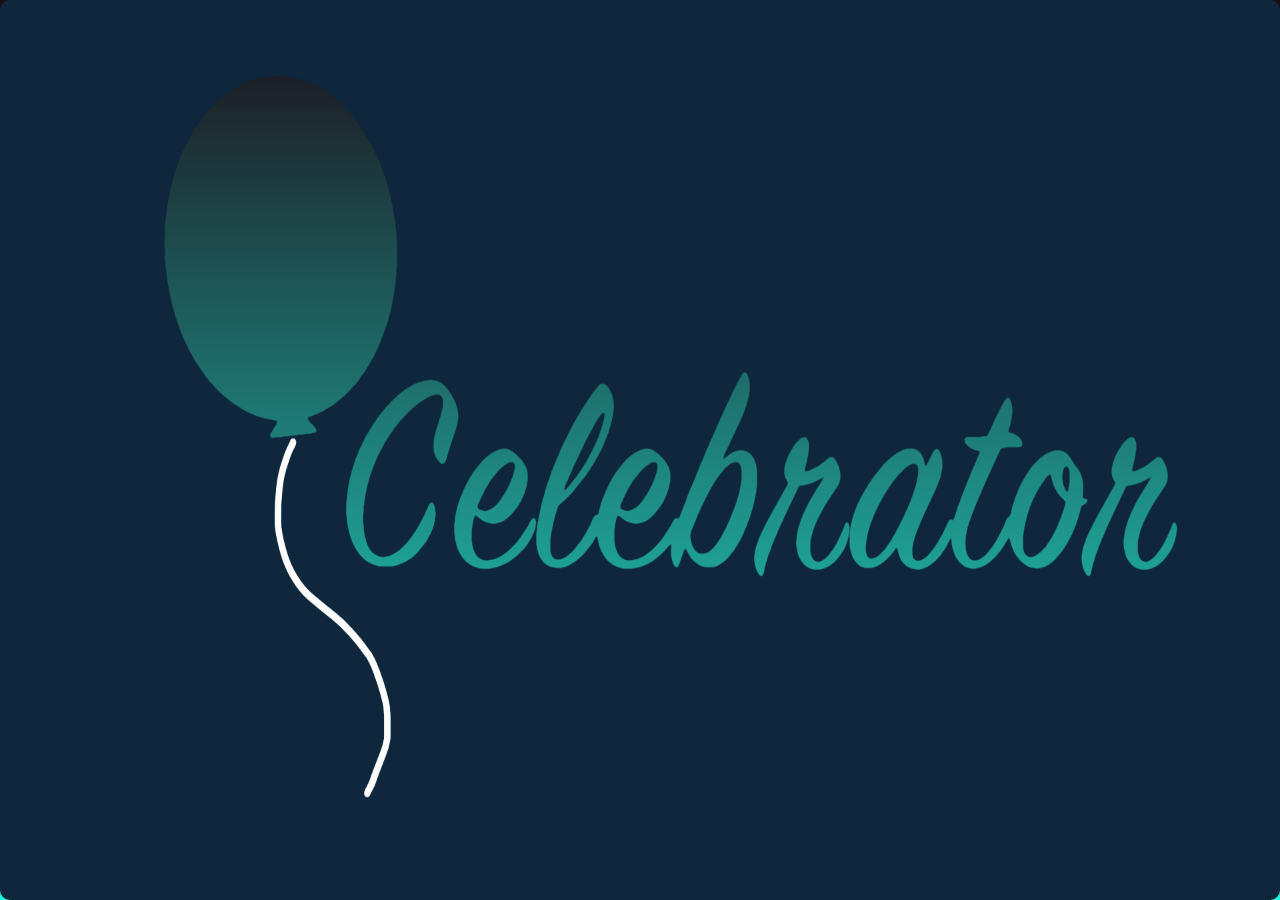
==== index.html @ 547634f6 "added new balloon image option" ====
<!DOCTYPE html>
<html lang="en">
  <head>
    <meta charset="UTF-8" />
    <meta http-equiv="X-UA-Compatible" content="IE=edge" />
    <meta name="viewport" content="width=device-width, initial-scale=1.0" />
    <title>Celebrator</title>

    <!-- CSS only -->
    <link
      href="https://cdn.jsdelivr.net/npm/bootstrap@5.0.1/dist/css/bootstrap.min.css"
      rel="stylesheet"
      integrity="sha384-+0n0xVW2eSR5OomGNYDnhzAbDsOXxcvSN1TPprVMTNDbiYZCxYbOOl7+AMvyTG2x"
      crossorigin="anonymous"
    />
    <link rel="preconnect" href="https://fonts.gstatic.com" />
    <link rel="preconnect" href="https://fonts.gstatic.com" />
    <link rel="preconnect" href="https://fonts.gstatic.com" />
    <link rel="preconnect" href="https://fonts.gstatic.com" />
    <link
      href="https://fonts.googleapis.com/css2?family=Poppins:ital,wght@0,300;0,600;1,600&display=swap"
      rel="stylesheet"
    />
    <link
      rel="stylesheet"
      href="https://www.fontspace.com/a-alloy-ink-font-f45503"
    />
    <link rel="stylesheet" href="css/main.css" />
    <link rel="stylesheet" href="css/index.css" />
    <link
      rel="stylesheet"
      href="https://www.fontspace.com/a-alloy-ink-font-f45503"
    />
  </head>

  <body>
    <!-- <div id="gradDiv"> -->
        <canvas id="canvas-basic"></canvas>
        <img src="images/celebratorBalloon.png" alt="Celebrator logo" id="mask">
        <!-- <img src="images/AlloyMask1.png" alt="Celebrator logo" id="mask"> -->
        <!-- <img src="images/alloyTemplate.png" alt="Celebrator logo" id="mask"> -->
    <!-- </div> -->
    <p id="tagline">
      Choose a theme. Get food and supply recomendations on the spot. Celebrate
      more, worry less!
    </p>
    <header>
      <div id= "logo">
      <p id="logoText">Celebrator</p>
    </div>
      <nav class="navbar navbar-expand-lg navbar-dark">
        <div class="container-fluid justify-content-center">
          <button
            class="navbar-toggler"
            type="button"
            data-bs-toggle="collapse"
            data-bs-target="#navbarNav"
            aria-controls="navbarNav"
            aria-expanded="false"
            aria-label="Toggle navigation"
          >
            <span class="navbar-toggler-icon"></span>
          </button>
          <div class="collapse navbar-collapse" id="navbarNav">
            <ul class="navbar-nav text-center">
              <li class="nav-item">
                <a
                  
                  class="nav-link active"
                  aria-current="page"
                  href="index.html"
                  >Home</a
                >
              </li>
              <li class="nav-item">
                <a  class="nav-link" href="themes.html"
                  >Theme's</a
                >
              </li>
              <li class="nav-item">
                <a  class="nav-link" href="aboutMe.html"
                  >About Us</a
                >
              </li>
            </ul>
          </div>
        </div>
      </nav>
    </header>

    <script src="js/granim.min.js"></script>
    <script src="js/ourGranim.js"></script>

    <script
      src="https://code.jquery.com/jquery-3.6.0.min.js"
      integrity="sha256-/xUj+3OJU5yExlq6GSYGSHk7tPXikynS7ogEvDej/m4="
      crossorigin="anonymous"
    ></script>
    <script src="js/recipes.js"></script>
    <!-- JavaScript Bundle with Popper -->
    <script src="https://cdn.jsdelivr.net/npm/bootstrap@5.0.1/dist/js/bootstrap.bundle.min.js" integrity="sha384-gtEjrD/SeCtmISkJkNUaaKMoLD0//ElJ19smozuHV6z3Iehds+3Ulb9Bn9Plx0x4" crossorigin="anonymous"></script>




  </body>
</html>
---- css/main.css ----
@font-face {
    font-family: SignPainter;
    src: url(fonts/SignPainter\ HouseScript\ Regular.ttf);
}



/* Main Page */

body{
margin: 0px;
padding: 0px;
box-sizing: border-box;
height: 100vh;
width: 100vw;
display: grid;
grid-template-columns: 1fr 1fr 1fr 1fr 1fr 1fr 1fr 1fr 1fr 1fr 1fr;
grid-template-rows: 15% auto 15%;
font-family: 'Poppins', sans-serif;
}

header{
    background-color: #0e273c;
    display:flex;
    justify-content:space-between;
    align-items: center;
    width :100vw;

}
#partyPeople{
    grid-column:2/ span 3;
    text-align:center;
    margin-top: 1em;
}

#logo{
    /* background-color:purple; */
    font-size: 4em;
    color: white;
    display:flex;
    justify-content: center;
    align-items: center;
    margin-left:.5em;
    font-family: SignPainter;
}

.logoName{
    text-decoration: none;
    color: white;
    margin:0px; 
    
}

.navbar{
    /* background-color:pink; */
    margin-right:1.75em;
}

.white{
    color: white;
}

ul{
    /* background-color:red; */
    font-size: 1.25em;
    color: white;
    
}

li{
    /* background-color:yellow; */
    white-space: nowrap;
    padding-left:2em;
    font-weight:300 ;
    
}

main{
    background-color:white;
    grid-row-start: 2;
    grid-column-start: 1;
    grid-column-end: 12;
    display: grid;
    grid-template-columns: 1fr 6fr 6fr 6fr 1fr;
    grid-template-rows: 3fr 4fr 1fr 4fr 1fr;
    
}

footer{
    background-color: #0e273c;
    grid-row: 3;
    grid-column-start: 1;
    grid-column-end: 12;
}


/* Display Theme */
.content{
    /* background-color: grey; */
    grid-column-start: 2;
    grid-column-end: 5;
    grid-row-start: 2;
    grid-row-end: 5; 
}

.themeName{
    /* background-color: pink; */
    grid-column-start: 2;
    grid-column-end: 5;
    grid-row-start: 1;
    display: grid;
    align-content: center;
    font-family: 'Poppins', sans-serif;
    justify-content: center;
    font-size: 5em;
}

input{
    display: none;
    visibility: hidden;
}

label{
    margin-left: 90%;
}

label:hover{
    color: #f15bb5;
}

#expand{
    height: 0;
    overflow: hidden;
    transition: height  .5s;
    background-color: green;
    overflow: hidden;
    overflow-y: scroll;
    margin-bottom: 30px;
}

#toggle:checked ~ #expand, #toggle1:checked ~ #expand {
    height: 600px;
}

img{
    height: 239px;
    border-radius: 10px;
    align-self: center;
    
    
} 

.preview{
    display: flex;
    justify-content: space-around;
}

/* About Us */

p{
    line-height: 30px;
    padding-left: 10px;
    padding-right: 10px;
    font-size: 1em;
    flex-grow: 3;
}
#main{
    background-color:white;
    grid-row-start: 2;
    grid-column-start: 1;
    grid-column-end: 12;
    display: grid;
    grid-template-columns: 1fr 6fr 6fr 6fr 1fr;
    grid-template-rows: 1fr 4fr 1fr 4fr 1fr 4fr 1fr 4fr 1fr; 
}
.us1{
    /* background-color: #f15bb5; */
    border: 10px double #00f5d4;
    grid-row-start: 2;
    grid-column-start: 2;
    grid-column-end: 5;
    /* height: 280px; */
    display: flex;
    /* grid-template-columns: 1fr 3fr;
    grid-template-rows: 1fr;  */
    align-items: center;
    justify-items: center; 
    border-radius: 10px;
    padding: 20px;
}

.vic{
    display: flex;
}
.us2{
    /* background-color: #00f5d4; */
    border: 10px double #f15bb5;
    grid-row-start: 4;
    grid-column-start: 2;
    grid-column-end: 5; 
    /* height: 280px; */
    display: flex;
    /* grid-template-columns: 1fr 3fr;
    grid-template-rows: 1fr; */
    align-items: center;
    justify-items: center;
    border-radius: 10px;
    padding: 20px;
}

.rol{
    display: flex;
}

.us3{
    /* background-color: #f15bb5; */
    border: 10px double #00f5d4;
    grid-row-start: 6;
    grid-column-start: 2;
    grid-column-end: 5;
    /* height: 280px; */
    display: flex;
    /* grid-template-columns: 1fr 3fr;
    grid-template-rows: 1fr;  */
    align-items: center;
    justify-items: center; 
    border-radius: 10px;
    padding: 20px;
}

.car{
    display: flex;
}
.us4{
    /* background-color: #f15bb5; */
    border: 10px double #f15bb5;
    grid-row-start: 8;
    grid-column-start: 2;
    grid-column-end: 5;
    /* height: 280px; */
    display: flex;
    /* grid-template-columns: 1fr 3fr;
    grid-template-rows: 1fr;  */
    align-items: center;
    justify-items: center; 
    border-radius: 10px;
    padding: 20px;
}

.coo{
    display: flex;
}


@media only screen and (max-width:1024px){

    body{
        grid-template-columns: 1fr 1fr 1fr 1fr 1fr 1fr 1fr 1fr 1fr 1fr 1fr;
        grid-template-rows: auto auto 10%;
        }

        header{
            flex-direction: column;
            justify-content:start;
        
        }    
        #logo{
            margin-left: 0em;
            
        }
        .navbar{
            margin-right: 0em;
        }

    li{
        padding-left:0em;
    }

    .vic{
        flex-direction: column;
    }
    .rol{
        flex-direction: column;
    }
    .car{
        flex-direction: column;
    }
    .coo{
        flex-direction: column;
    }
}
@media only screen and (max-width:360px){}
---- css/index.css ----
/* body{
    background-color: purple;
} */

header{
background-color: transparent;  
z-index: 20;
}
#logoText{
    color:transparent;
}
#canvas-basic,#mask{
    grid-column:1/12;
    grid-row: 1/3;
    display: block;
    width: 100vw;
    height: 100vh;
}

#mask{
    z-index:10;
}

#tagline{
    z-index:30;
    color:white;
    font-size: 2em;
    text-align: center;
    /* justify-self: center; */
    justify-self: center;
    align-self: center;
    transform: translateY(115%);
    width:80%;
}


#canvas-basic, header{
    grid-row-start:1;
}

@media only screen and (max-width:1024px){
    #tagline{
    transform: translateY(30%);
    width:90%;
    font-size: 1.5em;
    }



}
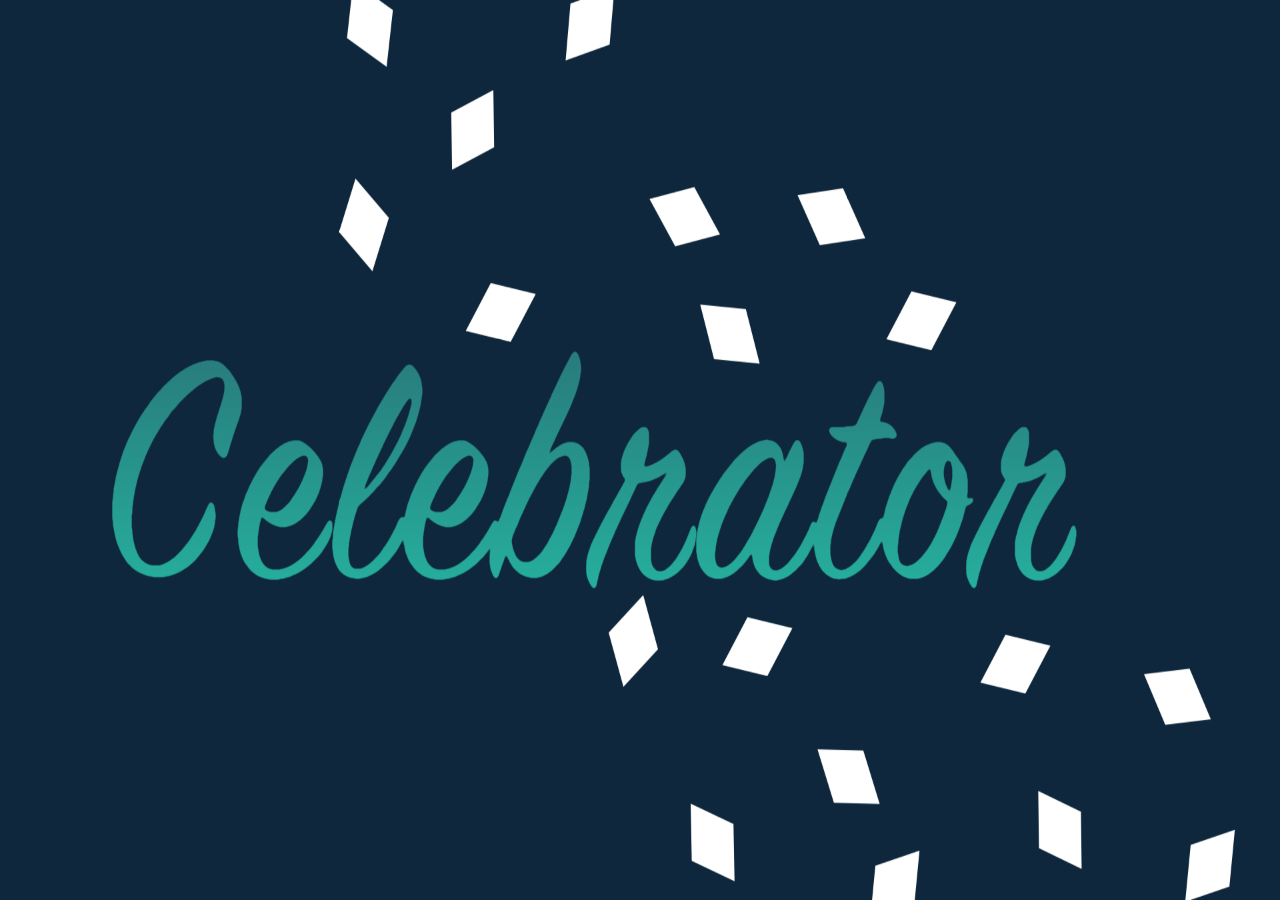
==== commit 7007d8c5: "finished homepage mask and made responsive" ====
--- a/index.html
+++ b/index.html
@@ -36,12 +36,18 @@
   <body>
     <!-- <div id="gradDiv"> -->
         <canvas id="canvas-basic"></canvas>
-        <img src="images/celebratorBalloon.png" alt="Celebrator logo" id="mask">
+        <!-- <img src="images/celebratorConfetti.png" style= "border-radius:0px;"alt="Celebrator logo" id="mask"> -->
+    <!-- </div> -->
+
+        <picture id="mask">
+          <source srcset="images/celebratorSm1.png" media="(max-width:770px)">
+          <img src="images/celebratorConfetti.png" style= "border-radius:0px;"alt="Celebrator logo" >
+        </picture>
+        
         <!-- <img src="images/AlloyMask1.png" alt="Celebrator logo" id="mask"> -->
-        <!-- <img src="images/alloyTemplate.png" alt="Celebrator logo" id="mask"> -->
-    <!-- </div> -->
+    
     <p id="tagline">
-      Choose a theme. Get food and supply recomendations on the spot. Celebrate
+      Choose a theme.<br>Get food and supply recomendations on the spot.<br> Celebrate
       more, worry less!
     </p>
     <header>
--- a/css/index.css
+++ b/css/index.css
@@ -20,16 +20,24 @@
 #mask{
     z-index:10;
 }
+#mask img {
+    width: 100vw;
+    height:100vh;
+}
+#mask source {
+    width: 100vw;
+    height:100vh;
+}
 
 #tagline{
     z-index:30;
     color:white;
-    font-size: 2em;
-    text-align: center;
-    /* justify-self: center; */
-    justify-self: center;
+    font-size: 1.25em;
+    
+    justify-self: start;
     align-self: center;
-    transform: translateY(115%);
+    transform: translateY(160%);
+    margin-left: 1.5em;
     width:80%;
 }
 
@@ -40,9 +48,21 @@
 
 @media only screen and (max-width:1024px){
     #tagline{
-    transform: translateY(30%);
-    width:90%;
-    font-size: 1.5em;
+    transform: translateY(50%);
+    /* width:90%; */
+    margin-left:0px;
+    
+    }
+}
+@media only screen and (max-width:764px){
+    #tagline{
+    transform: translateY(50%);
+    /* width:90%; */
+    margin-left:0px;
+    text-align:center;
+    justify-self:center;
+    
+    
     }
 
 
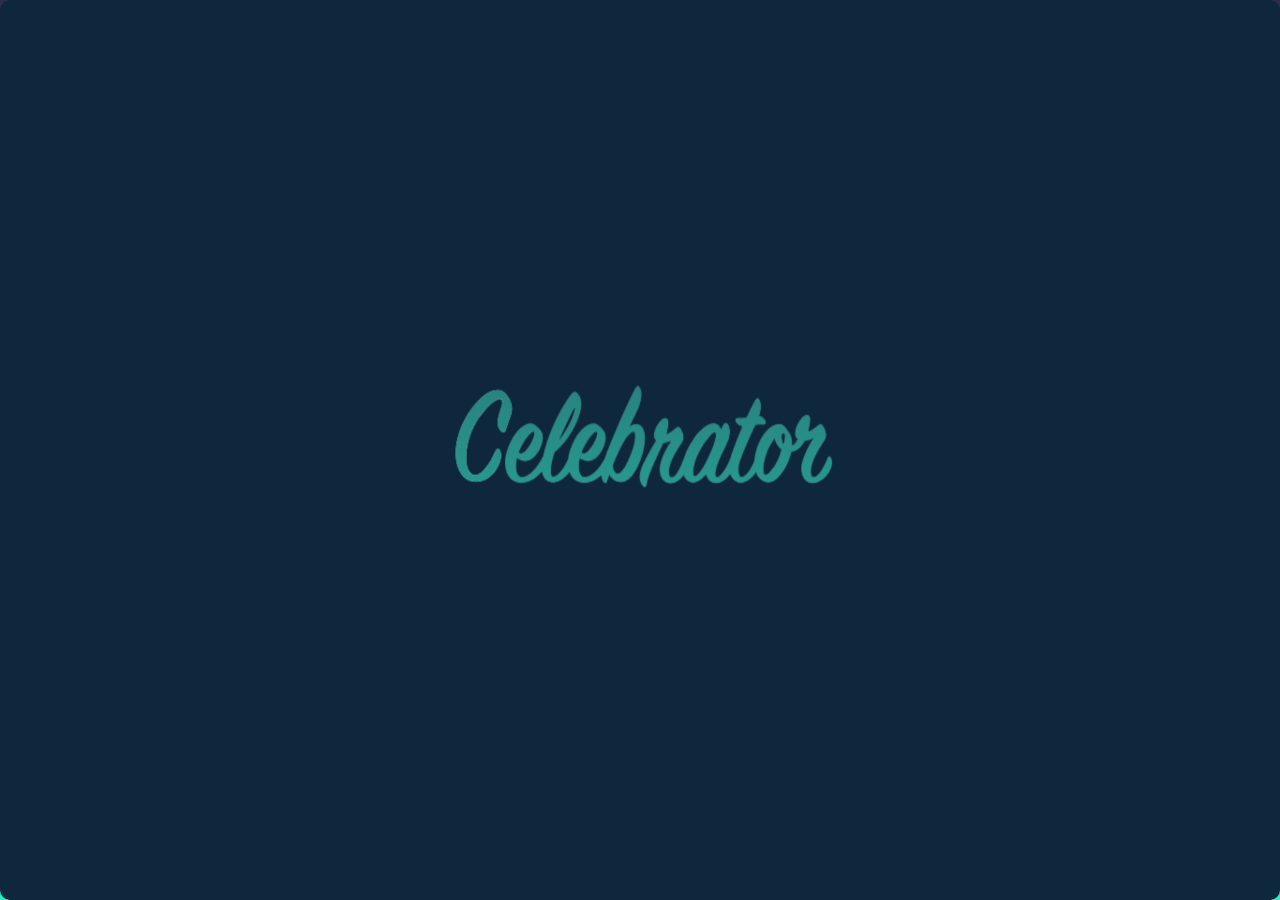
==== commit 68c9c13f: "made recipes dynamic based on click" ====
--- a/index.html
+++ b/index.html
@@ -35,25 +35,18 @@
 
   <body>
     <!-- <div id="gradDiv"> -->
-        <canvas id="canvas-basic"></canvas>
-        <!-- <img src="images/celebratorConfetti.png" style= "border-radius:0px;"alt="Celebrator logo" id="mask"> -->
+    <canvas id="canvas-basic"></canvas>
+    <img src="images/celebrator.png" alt="Celebrator logo" id="mask" />
+    <!-- <img src="images/AlloyMask1.png" alt="Celebrator logo" id="mask"> -->
+    <!-- <img src="images/alloyTemplate.png" alt="Celebrator logo" id="mask"> -->
     <!-- </div> -->
-
-        <picture id="mask">
-          <source srcset="images/celebratorSm1.png" media="(max-width:770px)">
-          <img src="images/celebratorConfetti.png" style= "border-radius:0px;"alt="Celebrator logo" >
-        </picture>
-        
-        <!-- <img src="images/AlloyMask1.png" alt="Celebrator logo" id="mask"> -->
-    
     <p id="tagline">
-      Choose a theme.<br>Get food and supply recomendations on the spot.<br> Celebrate
+      Choose a theme. Get food and supply recomendations on the spot. Celebrate
       more, worry less!
     </p>
     <header>
-      <div id= "logo">
       <p id="logoText">Celebrator</p>
-    </div>
+
       <nav class="navbar navbar-expand-lg navbar-dark">
         <div class="container-fluid justify-content-center">
           <button
@@ -71,7 +64,7 @@
             <ul class="navbar-nav text-center">
               <li class="nav-item">
                 <a
-                  
+                  style="color: white"
                   class="nav-link active"
                   aria-current="page"
                   href="index.html"
@@ -79,12 +72,12 @@
                 >
               </li>
               <li class="nav-item">
-                <a  class="nav-link" href="themes.html"
+                <a style="color: white" class="nav-link" href="themes.html"
                   >Theme's</a
                 >
               </li>
               <li class="nav-item">
-                <a  class="nav-link" href="aboutMe.html"
+                <a style="color: white" class="nav-link" href="aboutMe.html"
                   >About Us</a
                 >
               </li>
@@ -104,10 +97,18 @@
     ></script>
     <script src="js/recipes.js"></script>
     <!-- JavaScript Bundle with Popper -->
-    <script src="https://cdn.jsdelivr.net/npm/bootstrap@5.0.1/dist/js/bootstrap.bundle.min.js" integrity="sha384-gtEjrD/SeCtmISkJkNUaaKMoLD0//ElJ19smozuHV6z3Iehds+3Ulb9Bn9Plx0x4" crossorigin="anonymous"></script>
+    <script
+      src="https://cdn.jsdelivr.net/npm/bootstrap@5.0.1/dist/js/bootstrap.bundle.min.js"
+      integrity="sha384-gtEjrD/SeCtmISkJkNUaaKMoLD0//ElJ19smozuHV6z3Iehds+3Ulb9Bn9Plx0x4"
+      crossorigin="anonymous"
+    ></script>
+    <script src="js/api.js"></script>
+    <script src="js/celebrator.js"></script>
 
-
-
-
+    <script
+      src="https://cdn.jsdelivr.net/npm/bootstrap@5.0.1/dist/js/bootstrap.bundle.min.js"
+      integrity="sha384-gtEjrD/SeCtmISkJkNUaaKMoLD0//ElJ19smozuHV6z3Iehds+3Ulb9Bn9Plx0x4"
+      crossorigin="anonymous"
+    ></script>
   </body>
 </html>
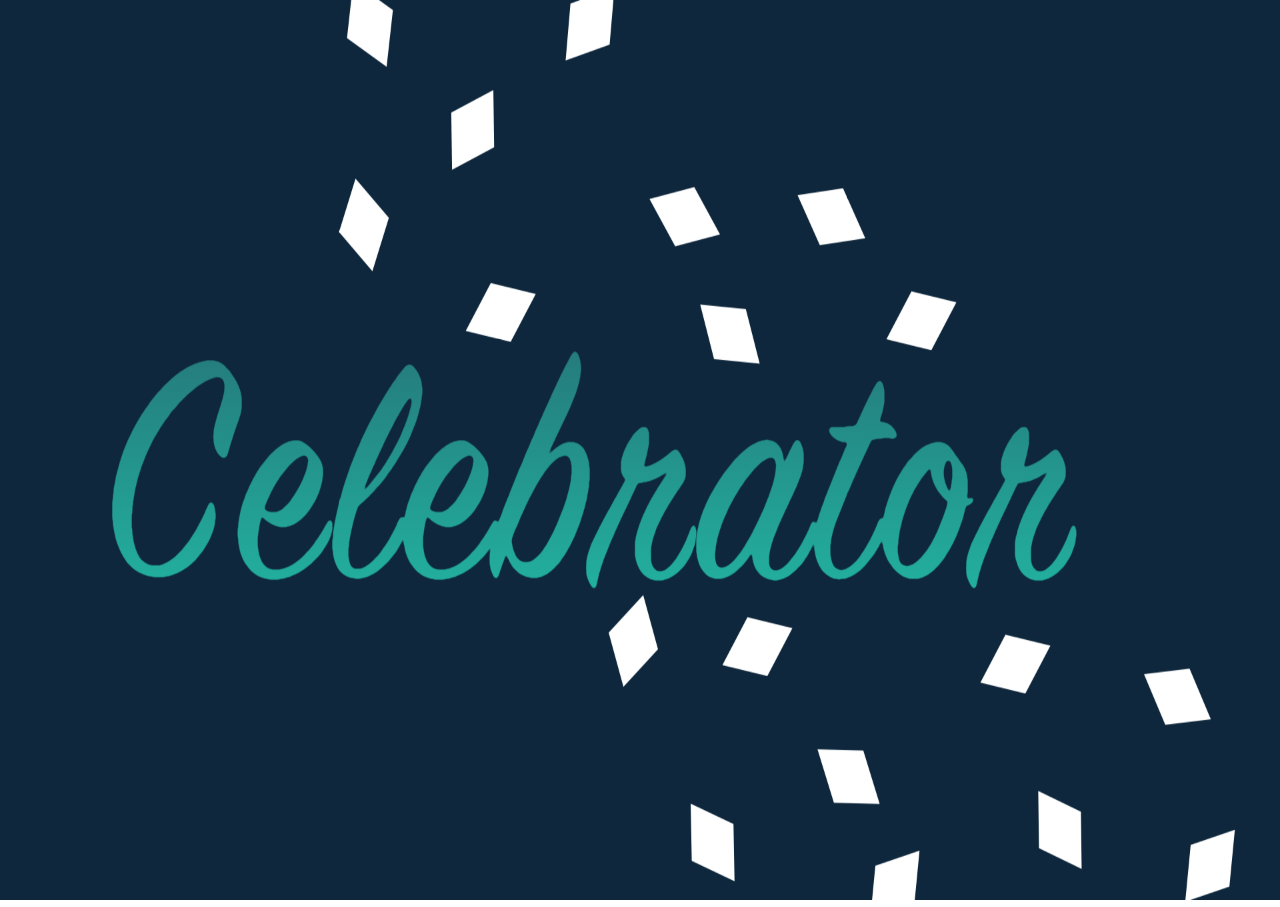
==== commit 2b955bfa: "Merge branch 'main' into gisselle" ====
--- a/index.html
+++ b/index.html
@@ -35,18 +35,25 @@
 
   <body>
     <!-- <div id="gradDiv"> -->
-    <canvas id="canvas-basic"></canvas>
-    <img src="images/celebrator.png" alt="Celebrator logo" id="mask" />
-    <!-- <img src="images/AlloyMask1.png" alt="Celebrator logo" id="mask"> -->
-    <!-- <img src="images/alloyTemplate.png" alt="Celebrator logo" id="mask"> -->
+        <canvas id="canvas-basic"></canvas>
+        <!-- <img src="images/celebratorConfetti.png" style= "border-radius:0px;"alt="Celebrator logo" id="mask"> -->
     <!-- </div> -->
+
+        <picture id="mask">
+          <source srcset="images/celebratorSm1.png" media="(max-width:770px)">
+          <img src="images/celebratorConfetti.png" style= "border-radius:0px;"alt="Celebrator logo" >
+        </picture>
+        
+        <!-- <img src="images/AlloyMask1.png" alt="Celebrator logo" id="mask"> -->
+    
     <p id="tagline">
-      Choose a theme. Get food and supply recomendations on the spot. Celebrate
+      Choose a theme.<br>Get food and supply recomendations on the spot.<br> Celebrate
       more, worry less!
     </p>
     <header>
+      <div id= "logo">
       <p id="logoText">Celebrator</p>
-
+    </div>
       <nav class="navbar navbar-expand-lg navbar-dark">
         <div class="container-fluid justify-content-center">
           <button
@@ -64,7 +71,7 @@
             <ul class="navbar-nav text-center">
               <li class="nav-item">
                 <a
-                  style="color: white"
+                  
                   class="nav-link active"
                   aria-current="page"
                   href="index.html"
@@ -72,12 +79,12 @@
                 >
               </li>
               <li class="nav-item">
-                <a style="color: white" class="nav-link" href="themes.html"
+                <a  class="nav-link" href="themes.html"
                   >Theme's</a
                 >
               </li>
               <li class="nav-item">
-                <a style="color: white" class="nav-link" href="aboutMe.html"
+                <a  class="nav-link" href="aboutMe.html"
                   >About Us</a
                 >
               </li>
@@ -105,6 +112,7 @@
     <script src="js/api.js"></script>
     <script src="js/celebrator.js"></script>
 
+
     <script
       src="https://cdn.jsdelivr.net/npm/bootstrap@5.0.1/dist/js/bootstrap.bundle.min.js"
       integrity="sha384-gtEjrD/SeCtmISkJkNUaaKMoLD0//ElJ19smozuHV6z3Iehds+3Ulb9Bn9Plx0x4"
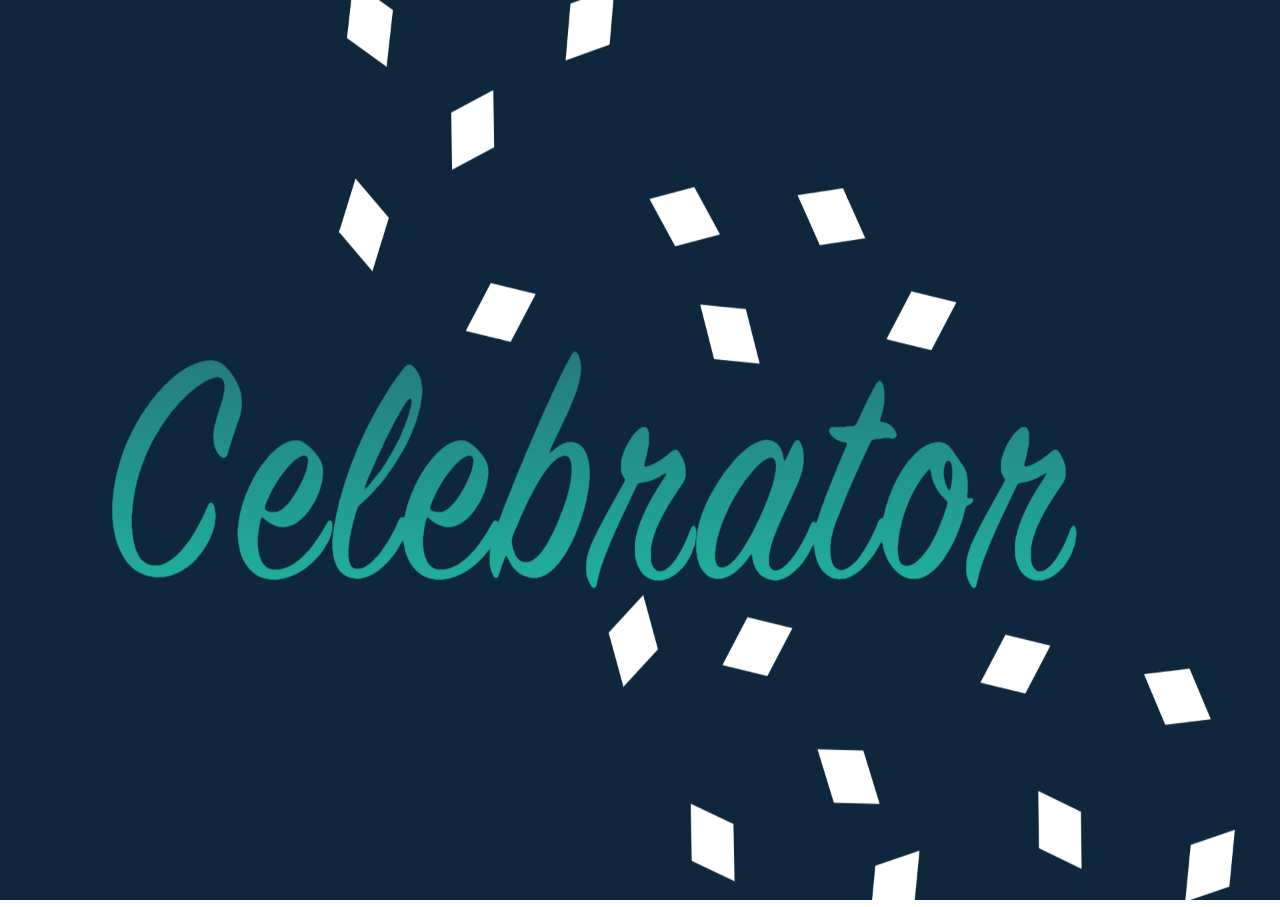
==== commit 65d86df3: "Merge branch 'main' into production" ====
--- a/index.html
+++ b/index.html
@@ -79,8 +79,10 @@
                 >
               </li>
               <li class="nav-item">
-                <a  class="nav-link" href="themes.html"
-                  >Theme's</a
+
+                <a style="color: white" class="nav-link" href="themes.html"
+                  >Themes</a
+
                 >
               </li>
               <li class="nav-item">
--- a/css/main.css
+++ b/css/main.css
@@ -51,6 +51,10 @@
     
 }
 
+.logoName:hover{
+    color: #00f5d4;
+}
+
 .navbar{
     /* background-color:pink; */
     margin-right:1.75em;
@@ -91,6 +95,39 @@
     grid-row: 3;
     grid-column-start: 1;
     grid-column-end: 12;
+    width:100vw;
+    display: flex;
+    color: white;
+    font-family: 'Poppins', sans-serif;
+}
+
+.copy{
+    display: flex;
+    width: 60vw;
+}
+
+.footerLinks{
+    display: flex;
+    align-self: center;
+    width: 100vw;
+    padding-left: 30px;
+    align-items: center;
+    font-family: "Poppins", sans-serif;
+}
+
+.flinks{
+    width: 100vw;
+    display: flex;
+    justify-content: flex-end;
+    align-self: center;
+    padding-right: 50px;
+}
+
+.footerLinks a{
+    text-decoration: none;
+    color: white;
+    padding: 0px 10px;
+    
 }
 
 
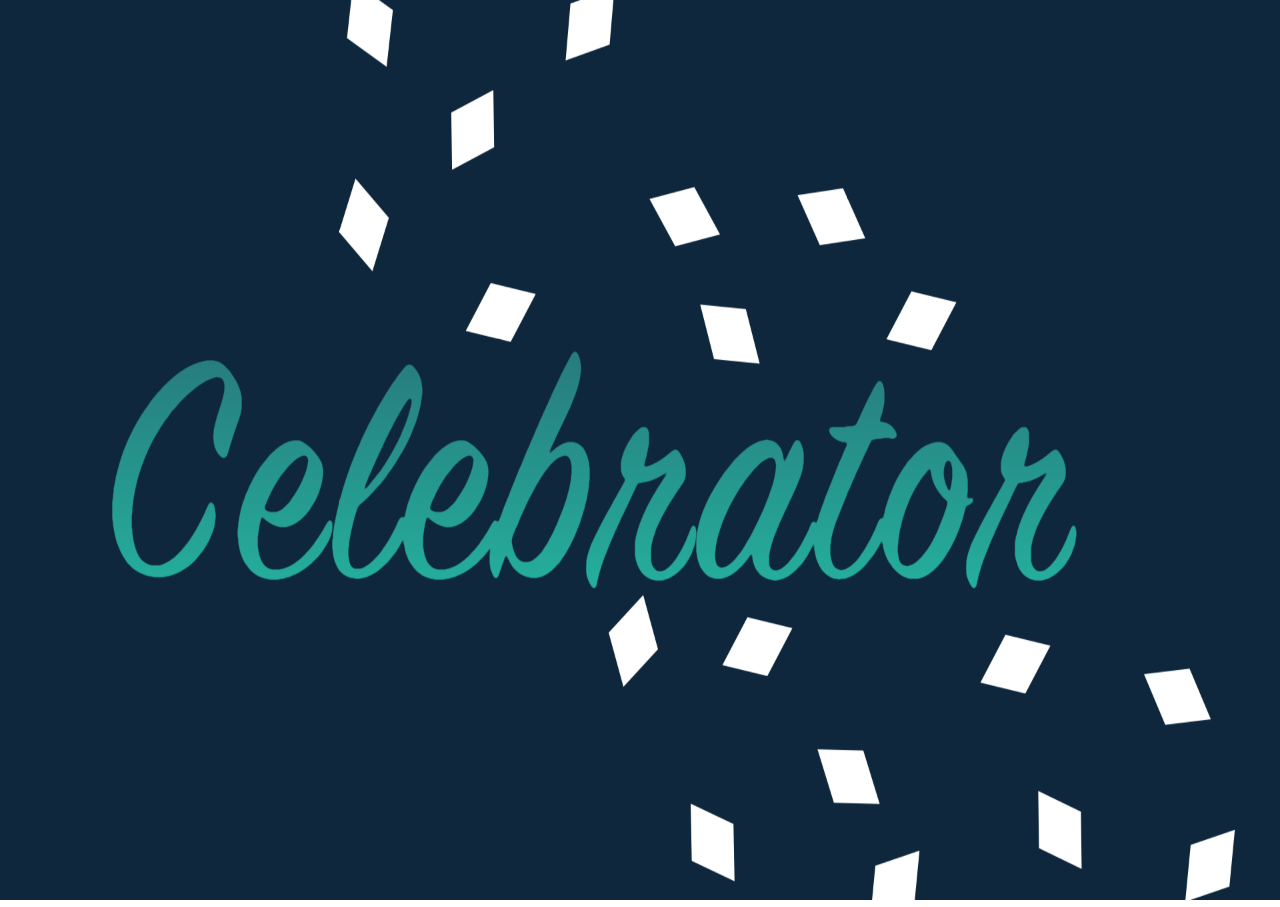
==== commit 9c09d468: "removed recipes without photos" ====
--- a/index.html
+++ b/index.html
@@ -35,25 +35,29 @@
 
   <body>
     <!-- <div id="gradDiv"> -->
-        <canvas id="canvas-basic"></canvas>
-        <!-- <img src="images/celebratorConfetti.png" style= "border-radius:0px;"alt="Celebrator logo" id="mask"> -->
+    <canvas id="canvas-basic"></canvas>
+    <!-- <img src="images/celebratorConfetti.png" style= "border-radius:0px;"alt="Celebrator logo" id="mask"> -->
     <!-- </div> -->
 
-        <picture id="mask">
-          <source srcset="images/celebratorSm1.png" media="(max-width:770px)">
-          <img src="images/celebratorConfetti.png" style= "border-radius:0px;"alt="Celebrator logo" >
-        </picture>
-        
-        <!-- <img src="images/AlloyMask1.png" alt="Celebrator logo" id="mask"> -->
-    
+    <picture id="mask">
+      <source srcset="images/celebratorSm1.png" media="(max-width:770px)" />
+      <img
+        src="images/celebratorConfetti.png"
+        style="border-radius: 0px"
+        alt="Celebrator logo"
+      />
+    </picture>
+
+    <!-- <img src="images/AlloyMask1.png" alt="Celebrator logo" id="mask"> -->
+
     <p id="tagline">
-      Choose a theme.<br>Get food and supply recomendations on the spot.<br> Celebrate
-      more, worry less!
+      Choose a theme.<br />Get food and supply recomendations on the spot.<br />
+      Celebrate more, worry less!
     </p>
     <header>
-      <div id= "logo">
-      <p id="logoText">Celebrator</p>
-    </div>
+      <div id="logo">
+        <p id="logoText">Celebrator</p>
+      </div>
       <nav class="navbar navbar-expand-lg navbar-dark">
         <div class="container-fluid justify-content-center">
           <button
@@ -70,25 +74,17 @@
           <div class="collapse navbar-collapse" id="navbarNav">
             <ul class="navbar-nav text-center">
               <li class="nav-item">
-                <a
-                  
-                  class="nav-link active"
-                  aria-current="page"
-                  href="index.html"
+                <a class="nav-link active" aria-current="page" href="index.html"
                   >Home</a
                 >
               </li>
               <li class="nav-item">
-
                 <a style="color: white" class="nav-link" href="themes.html"
                   >Themes</a
-
                 >
               </li>
               <li class="nav-item">
-                <a  class="nav-link" href="aboutMe.html"
-                  >About Us</a
-                >
+                <a class="nav-link" href="aboutMe.html">About Us</a>
               </li>
             </ul>
           </div>
@@ -114,7 +110,6 @@
     <script src="js/api.js"></script>
     <script src="js/celebrator.js"></script>
 
-
     <script
       src="https://cdn.jsdelivr.net/npm/bootstrap@5.0.1/dist/js/bootstrap.bundle.min.js"
       integrity="sha384-gtEjrD/SeCtmISkJkNUaaKMoLD0//ElJ19smozuHV6z3Iehds+3Ulb9Bn9Plx0x4"
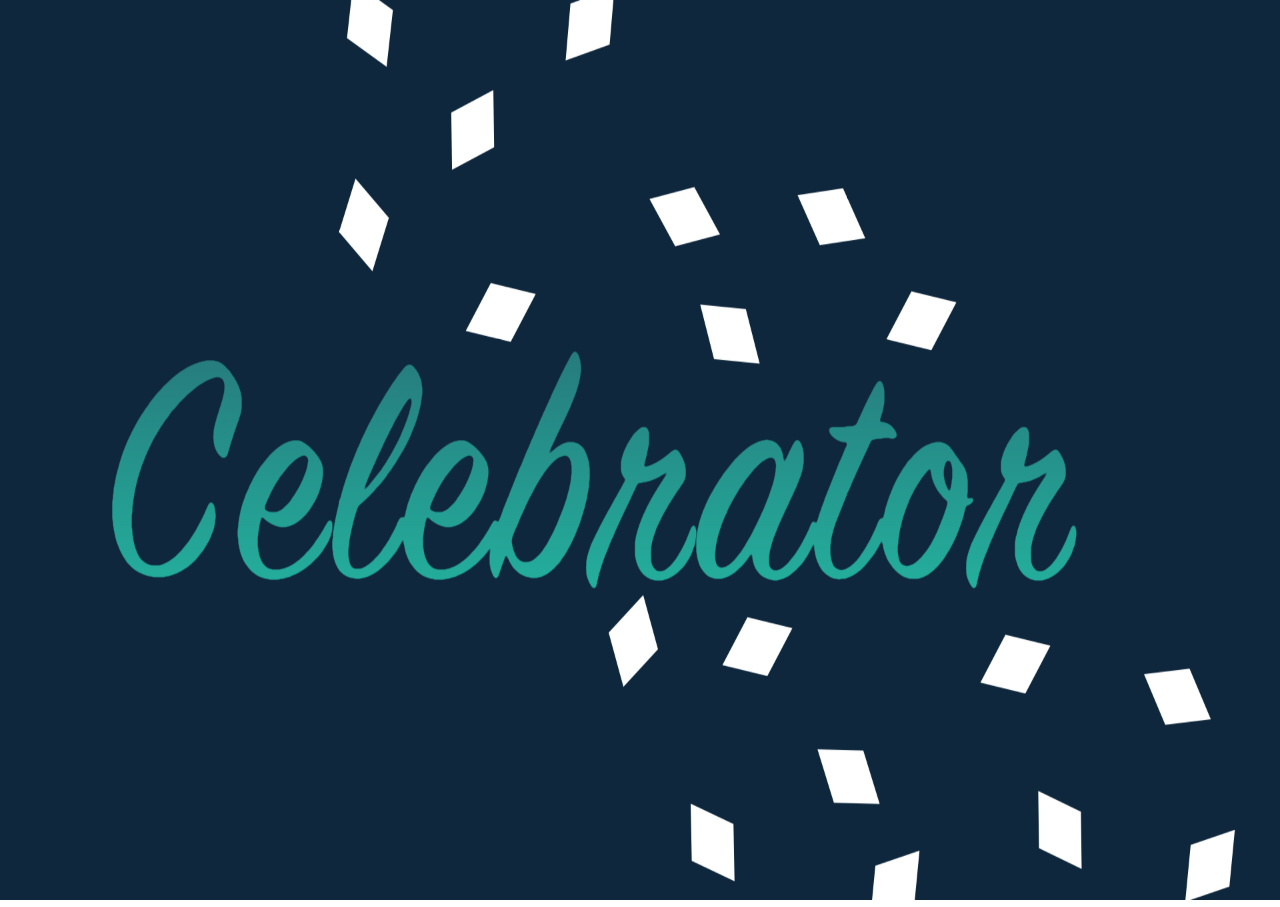
==== commit 19aba2b7: "fixed hamburger menu issue on homepage" ====
--- a/index.html
+++ b/index.html
@@ -35,29 +35,25 @@
 
   <body>
     <!-- <div id="gradDiv"> -->
-    <canvas id="canvas-basic"></canvas>
-    <!-- <img src="images/celebratorConfetti.png" style= "border-radius:0px;"alt="Celebrator logo" id="mask"> -->
+        <canvas id="canvas-basic"></canvas>
+        <!-- <img src="images/celebratorConfetti.png" style= "border-radius:0px;"alt="Celebrator logo" id="mask"> -->
     <!-- </div> -->
 
-    <picture id="mask">
-      <source srcset="images/celebratorSm1.png" media="(max-width:770px)" />
-      <img
-        src="images/celebratorConfetti.png"
-        style="border-radius: 0px"
-        alt="Celebrator logo"
-      />
-    </picture>
-
-    <!-- <img src="images/AlloyMask1.png" alt="Celebrator logo" id="mask"> -->
-
+        <picture id="mask">
+          <source srcset="images/celebratorSm1.png" media="(max-width:770px)">
+          <img src="images/celebratorConfetti.png" style= "border-radius:0px;"alt="Celebrator logo" >
+        </picture>
+        
+        <!-- <img src="images/AlloyMask1.png" alt="Celebrator logo" id="mask"> -->
+    
     <p id="tagline">
-      Choose a theme.<br />Get food and supply recomendations on the spot.<br />
-      Celebrate more, worry less!
+      Choose a theme.<br>Get food and supply recomendations on the spot.<br> Celebrate
+      more, worry less!
     </p>
     <header>
-      <div id="logo">
-        <p id="logoText">Celebrator</p>
-      </div>
+      <div id= "logo">
+      <p id="logoText">Celebrator</p>
+    </div>
       <nav class="navbar navbar-expand-lg navbar-dark">
         <div class="container-fluid justify-content-center">
           <button
@@ -74,17 +70,25 @@
           <div class="collapse navbar-collapse" id="navbarNav">
             <ul class="navbar-nav text-center">
               <li class="nav-item">
-                <a class="nav-link active" aria-current="page" href="index.html"
+                <a
+                  
+                  class="nav-link active"
+                  aria-current="page"
+                  href="index.html"
                   >Home</a
                 >
               </li>
               <li class="nav-item">
+
                 <a style="color: white" class="nav-link" href="themes.html"
                   >Themes</a
+
                 >
               </li>
               <li class="nav-item">
-                <a class="nav-link" href="aboutMe.html">About Us</a>
+                <a  class="nav-link" href="aboutMe.html"
+                  >About Us</a
+                >
               </li>
             </ul>
           </div>
@@ -110,10 +114,5 @@
     <script src="js/api.js"></script>
     <script src="js/celebrator.js"></script>
 
-    <script
-      src="https://cdn.jsdelivr.net/npm/bootstrap@5.0.1/dist/js/bootstrap.bundle.min.js"
-      integrity="sha384-gtEjrD/SeCtmISkJkNUaaKMoLD0//ElJ19smozuHV6z3Iehds+3Ulb9Bn9Plx0x4"
-      crossorigin="anonymous"
-    ></script>
   </body>
 </html>
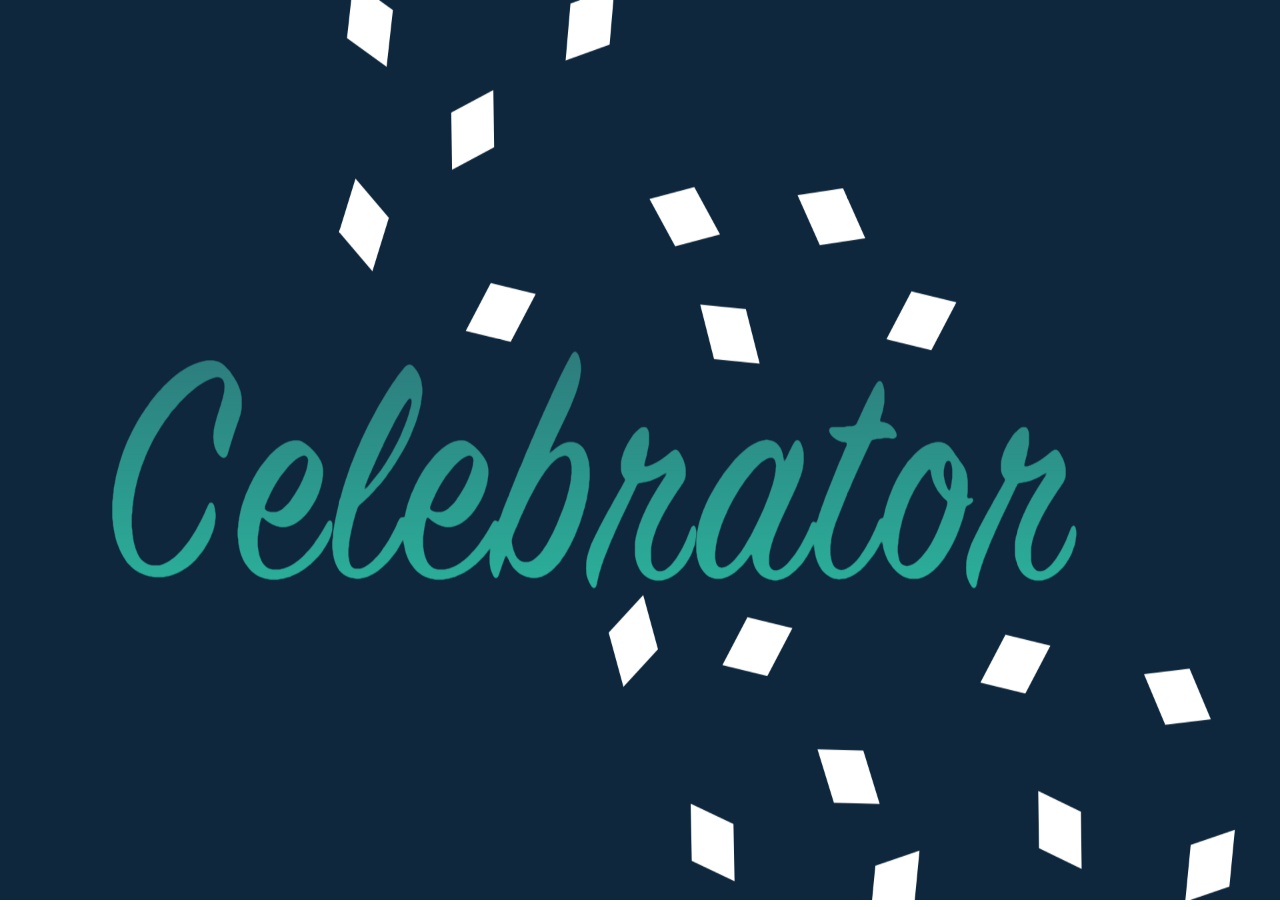
==== commit ce209378: "removed .DS_Store" ====
--- a/index.html
+++ b/index.html
@@ -35,25 +35,29 @@
 
   <body>
     <!-- <div id="gradDiv"> -->
-        <canvas id="canvas-basic"></canvas>
-        <!-- <img src="images/celebratorConfetti.png" style= "border-radius:0px;"alt="Celebrator logo" id="mask"> -->
+    <canvas id="canvas-basic"></canvas>
+    <!-- <img src="images/celebratorConfetti.png" style= "border-radius:0px;"alt="Celebrator logo" id="mask"> -->
     <!-- </div> -->
 
-        <picture id="mask">
-          <source srcset="images/celebratorSm1.png" media="(max-width:770px)">
-          <img src="images/celebratorConfetti.png" style= "border-radius:0px;"alt="Celebrator logo" >
-        </picture>
-        
-        <!-- <img src="images/AlloyMask1.png" alt="Celebrator logo" id="mask"> -->
-    
+    <picture id="mask">
+      <source srcset="images/celebratorSm1.png" media="(max-width:770px)" />
+      <img
+        src="images/celebratorConfetti.png"
+        style="border-radius: 0px"
+        alt="Celebrator logo"
+      />
+    </picture>
+
+    <!-- <img src="images/AlloyMask1.png" alt="Celebrator logo" id="mask"> -->
+
     <p id="tagline">
-      Choose a theme.<br>Get food and supply recomendations on the spot.<br> Celebrate
-      more, worry less!
+      Choose a theme.<br />Get food and supply recomendations on the spot.<br />
+      Celebrate more, worry less!
     </p>
     <header>
-      <div id= "logo">
-      <p id="logoText">Celebrator</p>
-    </div>
+      <div id="logo">
+        <p id="logoText">Celebrator</p>
+      </div>
       <nav class="navbar navbar-expand-lg navbar-dark">
         <div class="container-fluid justify-content-center">
           <button
@@ -70,25 +74,17 @@
           <div class="collapse navbar-collapse" id="navbarNav">
             <ul class="navbar-nav text-center">
               <li class="nav-item">
-                <a
-                  
-                  class="nav-link active"
-                  aria-current="page"
-                  href="index.html"
+                <a class="nav-link active" aria-current="page" href="index.html"
                   >Home</a
                 >
               </li>
               <li class="nav-item">
-
                 <a style="color: white" class="nav-link" href="themes.html"
                   >Themes</a
-
                 >
               </li>
               <li class="nav-item">
-                <a  class="nav-link" href="aboutMe.html"
-                  >About Us</a
-                >
+                <a class="nav-link" href="aboutMe.html">About Us</a>
               </li>
             </ul>
           </div>
@@ -114,5 +110,10 @@
     <script src="js/api.js"></script>
     <script src="js/celebrator.js"></script>
 
+    <script
+      src="https://cdn.jsdelivr.net/npm/bootstrap@5.0.1/dist/js/bootstrap.bundle.min.js"
+      integrity="sha384-gtEjrD/SeCtmISkJkNUaaKMoLD0//ElJ19smozuHV6z3Iehds+3Ulb9Bn9Plx0x4"
+      crossorigin="anonymous"
+    ></script>
   </body>
 </html>
